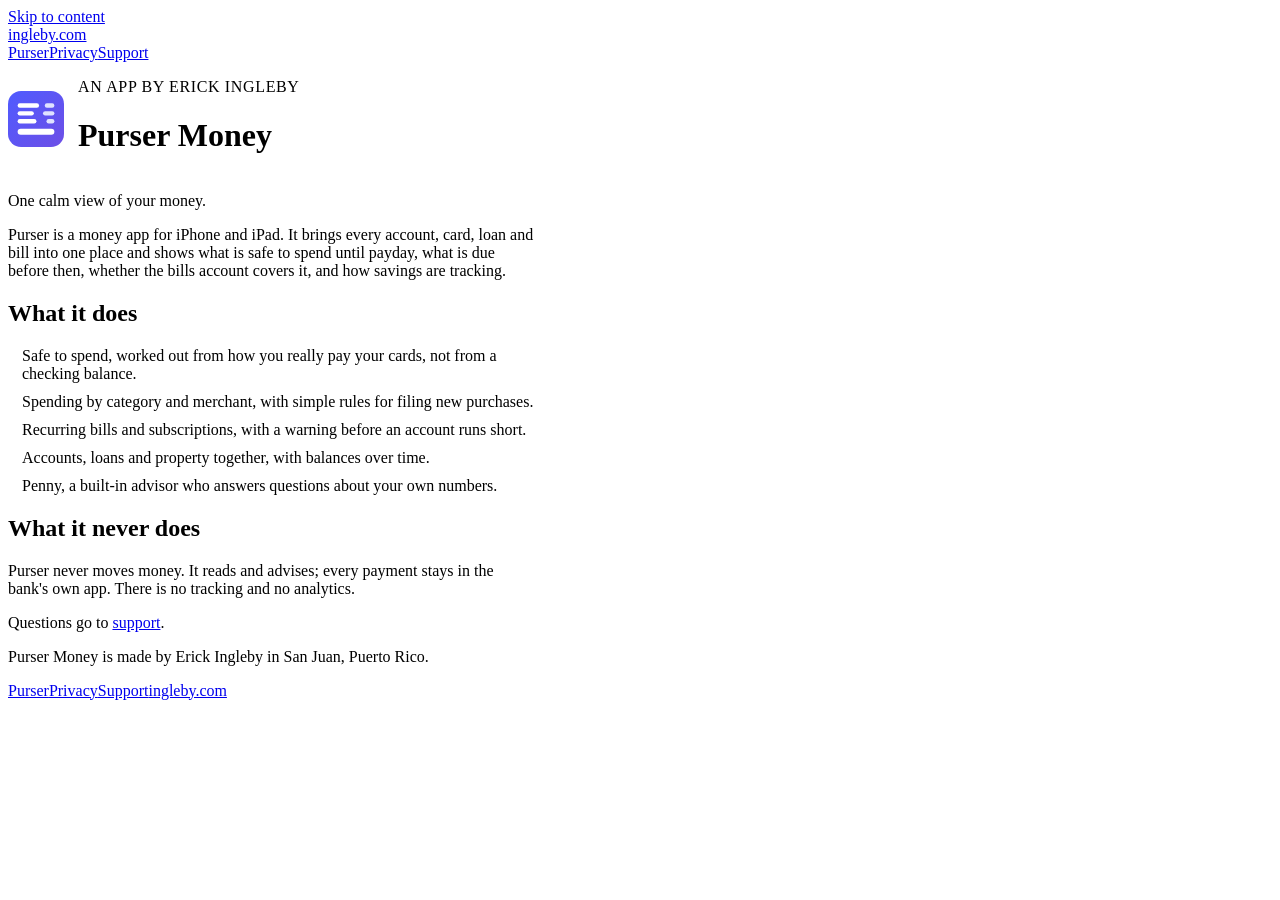
==== live/index.html @ ea7d86aa "Import live purser.ingleby.com as source Co-Authored-By: Claude Opus 5.5 <noreply@anthropic.com> Cla" ====
<!doctype html><html lang="en"><head><meta charset="utf-8"><meta name="viewport" content="width=device-width, initial-scale=1"><meta name="color-scheme" content="light dark">
<title>Purser Money, ingleby.com</title><meta name="description" content="Purser Money: one calm view of your money, by Ingleby Labs."><link rel="canonical" href="https://purser.ingleby.com/">
<link rel="icon" href="/icon.svg" type="image/svg+xml"><link rel="preload" as="font" type="font/woff2" href="/fonts/newsreader-latin-wght400-600.woff2" crossorigin><link rel="preload" as="font" type="font/woff2" href="/fonts/public-sans-latin-wght400-600.woff2" crossorigin><link rel="stylesheet" href="/site.css"><style>@font-face{font-family:"Newsreader";src:url("/fonts/newsreader-latin-wght400-600.woff2") format("woff2");font-weight:400 600;font-display:swap}
@font-face{font-family:"Public Sans";src:url("/fonts/public-sans-latin-wght400-600.woff2") format("woff2");font-weight:400 600;font-display:swap}
@font-face{font-family:"IBM Plex Mono";src:url("/fonts/ibm-plex-mono-latin-400.woff2") format("woff2");font-weight:400;font-display:swap}
@font-face{font-family:"IBM Plex Mono";src:url("/fonts/ibm-plex-mono-latin-500.woff2") format("woff2");font-weight:500;font-display:swap}
.app-mark{display:flex;align-items:center;gap:14px}.app-mark img{width:56px;height:56px;border-radius:13px}
.facts{display:grid;gap:10px;padding:0;list-style:none}.facts li{padding-left:14px;border-left:2px solid var(--rule2)}
.sub{font:500 13px/1.4 var(--font-mono);letter-spacing:.04em;text-transform:uppercase;color:var(--ink3)}</style>
<script>try{var t=localStorage.getItem('ingleby-theme');if(t==='light'||t==='dark')document.documentElement.dataset.theme=t}catch(e){}</script>
</head><body><a class="skip-link" href="#main">Skip to content</a>
<header class="site-header"><a class="wordmark" href="https://ingleby.com/">ingleby<span>.com</span></a>
<nav class="site-nav" aria-label="Purser"><a href="/">Purser</a><a href="/privacy/">Privacy</a><a href="/support/">Support</a></nav></header>
<div class="page"><main id="main" class="stack" style="gap:18px;max-width:66ch">
<div class="app-mark"><img src="/icon.svg" alt=""><div><p class="sub">An app by Erick Ingleby</p><h1>Purser Money</h1></div></div>
<p class="lede">One calm view of your money.</p>
<p>Purser is a money app for iPhone and iPad. It brings every account, card, loan and bill into one place and shows what is safe to spend until payday, what is due before then, whether the bills account covers it, and how savings are tracking.</p>
<h2>What it does</h2><ul class="facts">
<li>Safe to spend, worked out from how you really pay your cards, not from a checking balance.</li>
<li>Spending by category and merchant, with simple rules for filing new purchases.</li>
<li>Recurring bills and subscriptions, with a warning before an account runs short.</li>
<li>Accounts, loans and property together, with balances over time.</li>
<li>Penny, a built-in advisor who answers questions about your own numbers.</li></ul>
<h2>What it never does</h2>
<p>Purser never moves money. It reads and advises; every payment stays in the bank's own app. There is no tracking and no analytics.</p>
<p>Questions go to <a href="/support/">support</a>.</p></main></div>
<footer class="site-footer"><p>Purser Money is made by Erick Ingleby in San Juan, Puerto Rico.</p>
<nav aria-label="Purser"><a href="/">Purser</a><a href="/privacy/">Privacy</a><a href="/support/">Support</a><a href="https://ingleby.com/">ingleby.com</a></nav></footer><script>(function(){function c(){var b=a.contentDocument||(a.contentWindow&&a.contentWindow.document);if(b){var d=b.createElement('script');d.innerHTML="window.__CF$cv$params={r:'a4a0b84eec61e74a',t:'MTc5MTkxOTQxOA=='};var a=document.createElement('script');a.src='/cdn-cgi/challenge-platform/scripts/jsd/main.js';document.getElementsByTagName('head')[0].appendChild(a);";b.getElementsByTagName('head')[0].appendChild(d)}}if(document.body){var a=document.createElement('iframe');a.height=1;a.width=1;a.style.position='absolute';a.style.top=0;a.style.left=0;a.style.border='none';a.style.visibility='hidden';document.body.appendChild(a);if('loading'!==document.readyState)c();else if(window.addEventListener)document.addEventListener('DOMContentLoaded',c);else{var e=document.onreadystatechange||function(){};document.onreadystatechange=function(b){e(b);'loading'!==document.readyState&&(document.onreadystatechange=e,c())}}}})();</script></body></html>
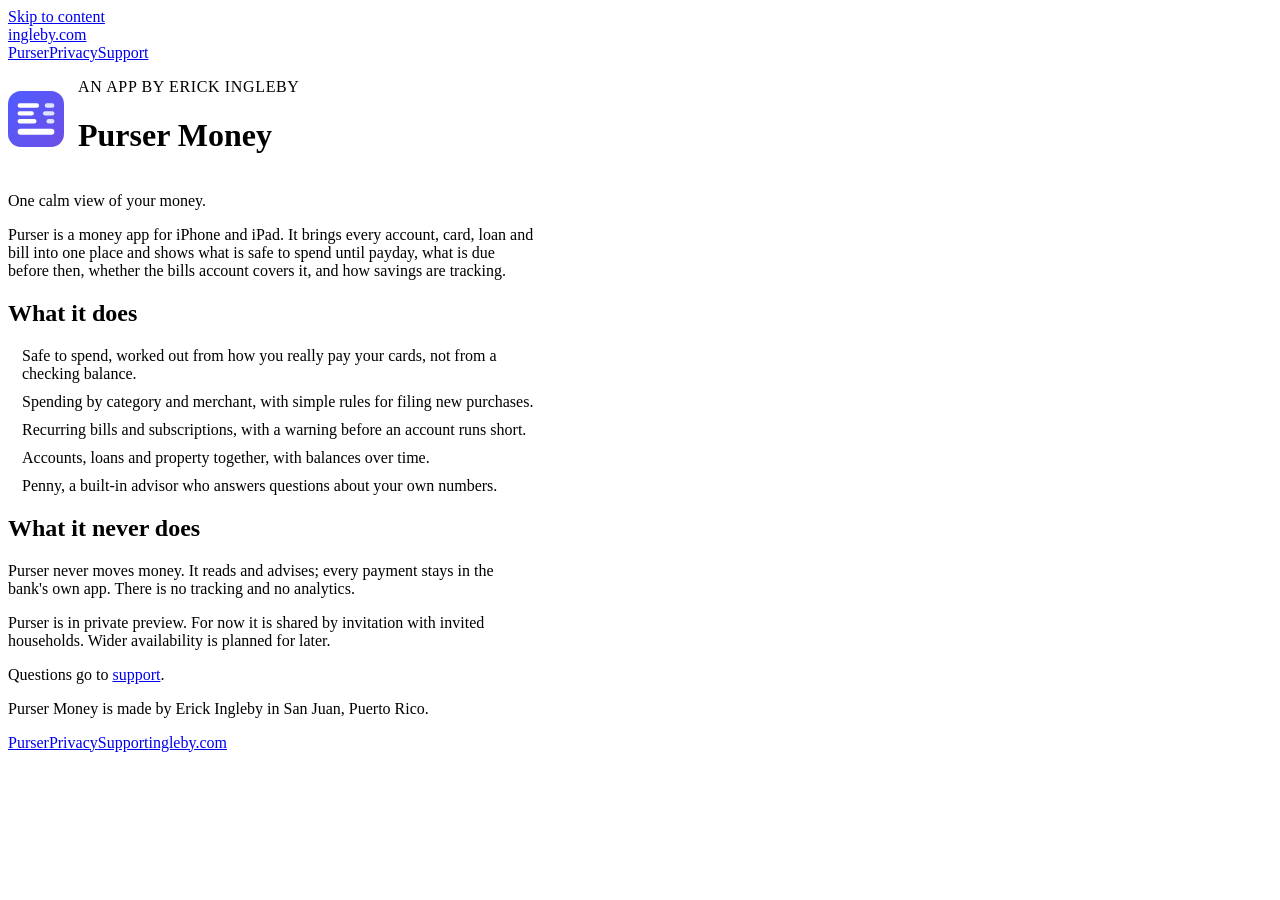
==== commit 822763af: "Privacy and support: account deletion, services list, private-preview wording Also strips Cloudflare" ====
--- a/live/index.html
+++ b/live/index.html
@@ -23,6 +23,7 @@
 <li>Penny, a built-in advisor who answers questions about your own numbers.</li></ul>
 <h2>What it never does</h2>
 <p>Purser never moves money. It reads and advises; every payment stays in the bank's own app. There is no tracking and no analytics.</p>
+<p>Purser is in private preview. For now it is shared by invitation with invited households. Wider availability is planned for later.</p>
 <p>Questions go to <a href="/support/">support</a>.</p></main></div>
 <footer class="site-footer"><p>Purser Money is made by Erick Ingleby in San Juan, Puerto Rico.</p>
-<nav aria-label="Purser"><a href="/">Purser</a><a href="/privacy/">Privacy</a><a href="/support/">Support</a><a href="https://ingleby.com/">ingleby.com</a></nav></footer><script>(function(){function c(){var b=a.contentDocument||(a.contentWindow&&a.contentWindow.document);if(b){var d=b.createElement('script');d.innerHTML="window.__CF$cv$params={r:'a4a0b84eec61e74a',t:'MTc5MTkxOTQxOA=='};var a=document.createElement('script');a.src='/cdn-cgi/challenge-platform/scripts/jsd/main.js';document.getElementsByTagName('head')[0].appendChild(a);";b.getElementsByTagName('head')[0].appendChild(d)}}if(document.body){var a=document.createElement('iframe');a.height=1;a.width=1;a.style.position='absolute';a.style.top=0;a.style.left=0;a.style.border='none';a.style.visibility='hidden';document.body.appendChild(a);if('loading'!==document.readyState)c();else if(window.addEventListener)document.addEventListener('DOMContentLoaded',c);else{var e=document.onreadystatechange||function(){};document.onreadystatechange=function(b){e(b);'loading'!==document.readyState&&(document.onreadystatechange=e,c())}}}})();</script></body></html>+<nav aria-label="Purser"><a href="/">Purser</a><a href="/privacy/">Privacy</a><a href="/support/">Support</a><a href="https://ingleby.com/">ingleby.com</a></nav></footer></body></html>
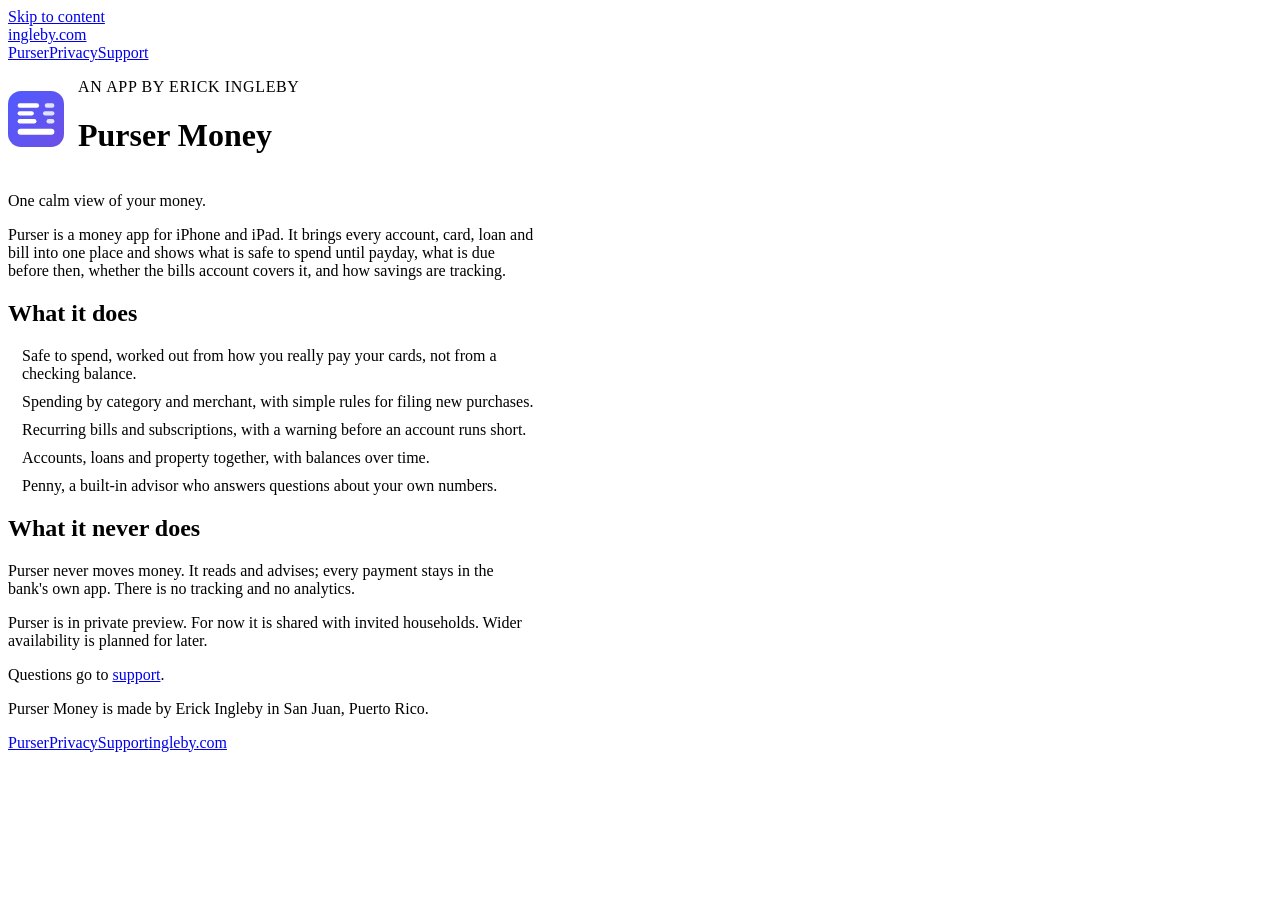
==== commit b26f65b1: "Privacy: match the code on FinanceKit status and what a credit import keeps FinanceKit is being enab" ====
--- a/live/index.html
+++ b/live/index.html
@@ -23,7 +23,7 @@
 <li>Penny, a built-in advisor who answers questions about your own numbers.</li></ul>
 <h2>What it never does</h2>
 <p>Purser never moves money. It reads and advises; every payment stays in the bank's own app. There is no tracking and no analytics.</p>
-<p>Purser is in private preview. For now it is shared by invitation with invited households. Wider availability is planned for later.</p>
+<p>Purser is in private preview. For now it is shared with invited households. Wider availability is planned for later.</p>
 <p>Questions go to <a href="/support/">support</a>.</p></main></div>
 <footer class="site-footer"><p>Purser Money is made by Erick Ingleby in San Juan, Puerto Rico.</p>
 <nav aria-label="Purser"><a href="/">Purser</a><a href="/privacy/">Privacy</a><a href="/support/">Support</a><a href="https://ingleby.com/">ingleby.com</a></nav></footer></body></html>
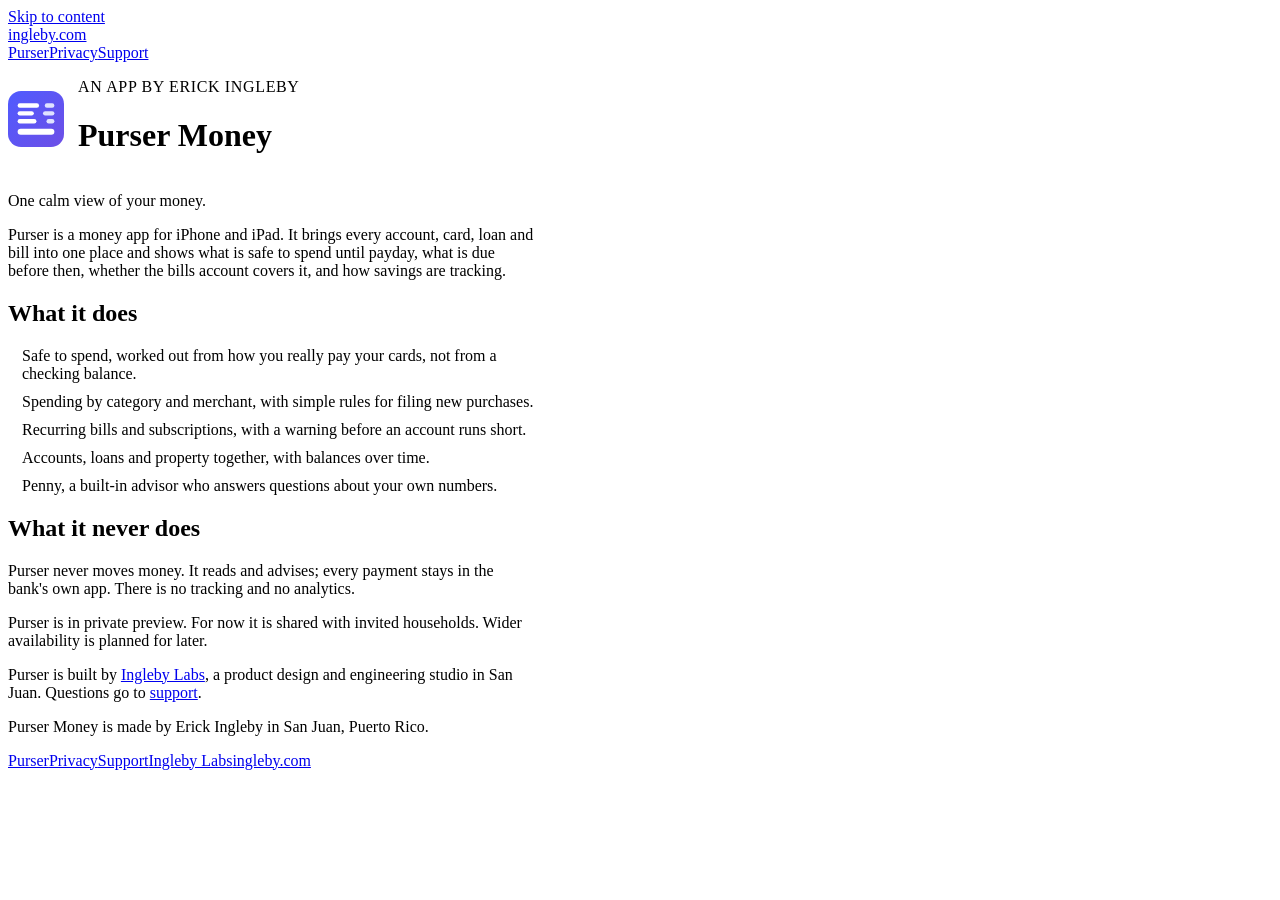
==== commit 82ff7870: "Link to Ingleby Labs from the Purser site Footer link on home, privacy and support, and a sentence o" ====
--- a/live/index.html
+++ b/live/index.html
@@ -24,6 +24,6 @@
 <h2>What it never does</h2>
 <p>Purser never moves money. It reads and advises; every payment stays in the bank's own app. There is no tracking and no analytics.</p>
 <p>Purser is in private preview. For now it is shared with invited households. Wider availability is planned for later.</p>
-<p>Questions go to <a href="/support/">support</a>.</p></main></div>
+<p>Purser is built by <a href="https://inglebylabs.com/products/purser/">Ingleby Labs</a>, a product design and engineering studio in San Juan. Questions go to <a href="/support/">support</a>.</p></main></div>
 <footer class="site-footer"><p>Purser Money is made by Erick Ingleby in San Juan, Puerto Rico.</p>
-<nav aria-label="Purser"><a href="/">Purser</a><a href="/privacy/">Privacy</a><a href="/support/">Support</a><a href="https://ingleby.com/">ingleby.com</a></nav></footer></body></html>+<nav aria-label="Purser"><a href="/">Purser</a><a href="/privacy/">Privacy</a><a href="/support/">Support</a><a href="https://inglebylabs.com/products/purser/">Ingleby Labs</a><a href="https://ingleby.com/">ingleby.com</a></nav></footer></body></html>
